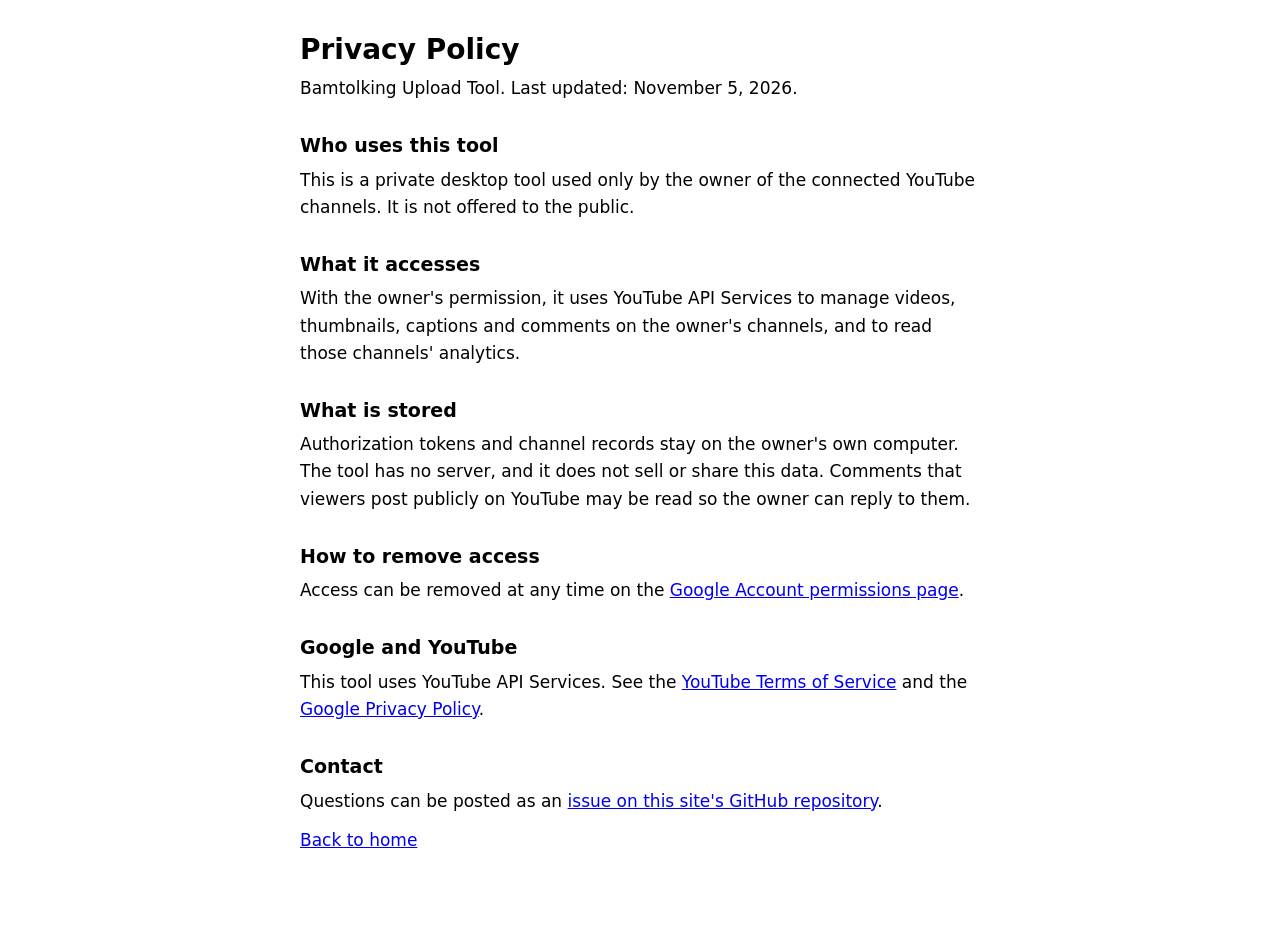
==== privacy.html @ 063b578e "Add home and privacy pages for the upload tool Co-Authored-By: Claude Opus 5.5 <noreply@anthropic.co" ====
<!doctype html>
<html lang="en">
<head>
<meta charset="utf-8">
<meta name="viewport" content="width=device-width, initial-scale=1">
<title>Privacy Policy</title>
<link rel="stylesheet" href="style.css">
</head>
<body>
<h1>Privacy Policy</h1>
<p>Bamtolking Upload Tool. Last updated: November 5, 2026.</p>
<h2>Who uses this tool</h2>
<p>This is a private desktop tool used only by the owner of the connected YouTube channels. It is not offered to the public.</p>
<h2>What it accesses</h2>
<p>With the owner's permission, it uses YouTube API Services to manage videos, thumbnails, captions and comments on the owner's channels, and to read those channels' analytics.</p>
<h2>What is stored</h2>
<p>Authorization tokens and channel records stay on the owner's own computer. The tool has no server, and it does not sell or share this data. Comments that viewers post publicly on YouTube may be read so the owner can reply to them.</p>
<h2>How to remove access</h2>
<p>Access can be removed at any time on the <a href="https://myaccount.google.com/permissions">Google Account permissions page</a>.</p>
<h2>Google and YouTube</h2>
<p>This tool uses YouTube API Services. See the <a href="https://www.youtube.com/t/terms">YouTube Terms of Service</a> and the <a href="https://policies.google.com/privacy">Google Privacy Policy</a>.</p>
<h2>Contact</h2>
<p>Questions can be posted as an <a href="https://github.com/bamtolking/bamtolking.github.io/issues">issue on this site's GitHub repository</a>.</p>
<p><a href="index.html">Back to home</a></p>
</body>
</html>
---- style.css ----
:root { color-scheme: light dark; }
body { max-width: 680px; margin: 0 auto; padding: 32px 16px 64px; font: 17px/1.6 system-ui, -apple-system, "Segoe UI", sans-serif; }
h1 { font-size: 28px; line-height: 1.25; margin: 0 0 8px; }
h2 { font-size: 19px; margin: 28px 0 6px; }
p, ul { margin: 0 0 12px; }
footer { margin-top: 40px; font-size: 15px; opacity: .75; }
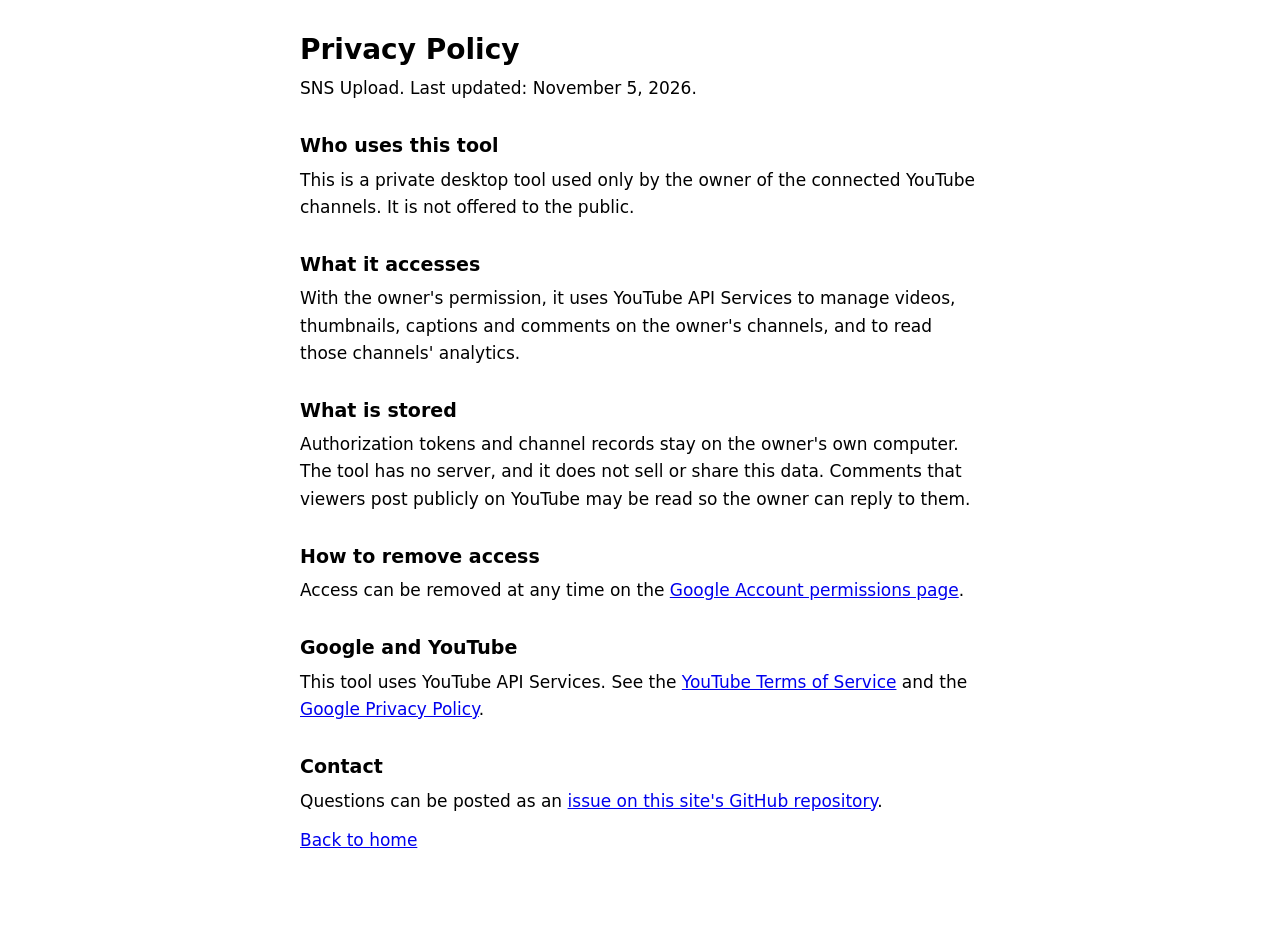
==== commit ae5a3799: "Use the app's registered name on the pages Co-Authored-By: Claude Opus 5.5 <noreply@anthropic.com>" ====
--- a/privacy.html
+++ b/privacy.html
@@ -8,7 +8,7 @@
 </head>
 <body>
 <h1>Privacy Policy</h1>
-<p>Bamtolking Upload Tool. Last updated: November 5, 2026.</p>
+<p>SNS Upload. Last updated: November 5, 2026.</p>
 <h2>Who uses this tool</h2>
 <p>This is a private desktop tool used only by the owner of the connected YouTube channels. It is not offered to the public.</p>
 <h2>What it accesses</h2>
